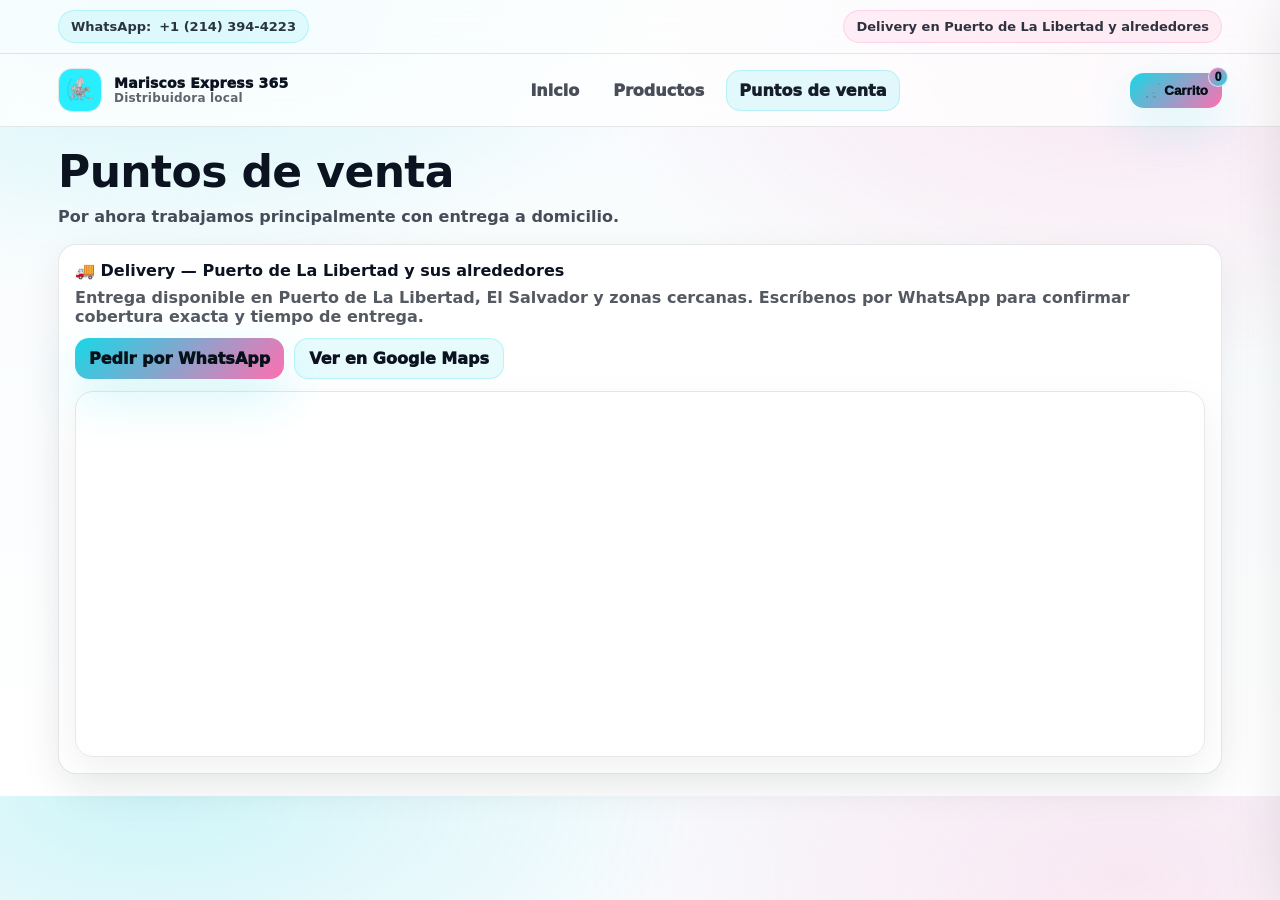
==== locations.html @ bb0e33c9 "Add files via upload" ====
<!doctype html>
<html lang="es">
<head>
  <meta charset="utf-8" />
  <meta name="viewport" content="width=device-width,initial-scale=1" />
  <title>Mariscos Express 365 | Puntos de venta</title>
  <link rel="stylesheet" href="assets/styles.css">
</head>
<body>

  <div id="shell"></div>

  <main class="page">
    <div class="container">
      <h1>Puntos de venta</h1>
      <p class="sub">Por ahora trabajamos principalmente con entrega a domicilio.</p>

      <div class="info">
        <h3>🚚 Delivery — Puerto de La Libertad y sus alrededores</h3>
        <p>
          Entrega disponible en Puerto de La Libertad, El Salvador y zonas cercanas.
          Escríbenos por WhatsApp para confirmar cobertura exacta y tiempo de entrega.
        </p>

        <div style="display:flex; gap:10px; flex-wrap:wrap; margin-bottom:12px;">
          <a class="btn primary" href="contact.html">Pedir por WhatsApp</a>
          <a class="btn soft" target="_blank" rel="noopener"
             href="https://www.google.com/maps?q=Puerto+de+La+Libertad,+El+Salvador">
             Ver en Google Maps
          </a>
        </div>

        <!-- Embedded map -->
        <div style="border-radius:18px; overflow:hidden; border:1px solid rgba(10,20,35,.10); box-shadow: 0 14px 40px rgba(10,20,35,.06);">
          <iframe
          title="Puerto de La Libertad"
          width="100%" height="360" style="border:0"
          loading="lazy" referrerpolicy="no-referrer-when-downgrade"
          src="https://www.google.com/maps?output=embed&q=Puerto%20de%20La%20Libertad,%20El%20Salvador&z=13">
        </iframe>
        
       
    </div>
  </main>

  <script src="assets/app.js"></script>
</body>
</html>
---- assets/styles.css ----
/* =========================
   Mariscos Express 365
   styles.css (FULL REWRITE)
========================= */

:root{
  /* brand */
  --aqua:#18d7e6;
  --pink:#ff6fb1;
  --ink:#0b1220;

  /* theme */
  --bg:#f7fbfd;
  --card:#ffffff;
  --muted:#5d6b7a;
  --line:rgba(10,20,35,.10);
  --shadow: 0 20px 55px rgba(10,20,35,.10);
  --radius:18px;
  --max:1200px;

  /* motion */
  --t-fast:160ms;
  --t:220ms;
}

/* Reset */
*{box-sizing:border-box}
html{scroll-behavior:smooth}
body{
  margin:0;
  font-family: ui-sans-serif, system-ui, -apple-system, Segoe UI, Roboto, Helvetica, Arial;
  color:var(--ink);
  background:
    radial-gradient(900px 480px at 12% 0%, rgba(24,215,230,.18), transparent 60%),
    radial-gradient(900px 480px at 88% 10%, rgba(255,111,177,.14), transparent 60%),
    linear-gradient(180deg, var(--bg), #ffffff);

  /* page transition */
  opacity:0;
  transition: opacity var(--t-fast) ease;
}
body.page-ready{opacity:1}
body.page-leave{opacity:0}

a{color:inherit; text-decoration:none}
img{max-width:100%; display:block}
.container{max-width:var(--max); margin:0 auto; padding:0 18px}

/* Topbar */
.topbar{
  background: rgba(255,255,255,.75);
  backdrop-filter: blur(12px);
  border-bottom:1px solid var(--line);
}
.topbar .row{
  display:flex; align-items:center; justify-content:space-between;
  gap:12px; padding:10px 0;
  font-weight:800; font-size:13px;
  color: rgba(11,18,32,.85);
}
.pill{
  display:inline-flex; align-items:center; gap:8px;
  padding:8px 12px;
  border-radius:999px;
  background: rgba(24,215,230,.10);
  border:1px solid rgba(24,215,230,.22);
}
.pill.link{
  background: rgba(255,111,177,.10);
  border:1px solid rgba(255,111,177,.22);
}

/* Header / Nav */
header{
  position:sticky; top:0; z-index:40;
  background: rgba(255,255,255,.78);
  backdrop-filter: blur(14px);
  border-bottom:1px solid var(--line);
}
.nav{
  display:flex; align-items:center; justify-content:space-between;
  gap:12px; padding:14px 0;
}
.brand{
  display:flex; align-items:center; gap:12px;
  font-weight:1000;
  letter-spacing:.2px;
}
.brand img{
  width:44px; height:44px;
  border-radius:14px;
  object-fit:cover;
  border:1px solid var(--line);
  background:#fff;
}
.brand .name{display:grid}
.brand .name span:first-child{font-size:14px}
.brand .name span:last-child{font-size:12px; font-weight:900; color:rgba(11,18,32,.65)}

nav ul{
  list-style:none;
  display:flex; align-items:center; gap:10px;
  padding:0; margin:0;
}
nav a{
  padding:10px 12px;
  border-radius:14px;
  font-weight:950;
  color: rgba(11,18,32,.75);
  transition: background var(--t-fast) ease, color var(--t-fast) ease, border var(--t-fast) ease;
}
nav a:hover{background: rgba(10,20,35,.06); color:var(--ink)}
nav a.active{
  background: rgba(24,215,230,.12);
  border:1px solid rgba(24,215,230,.22);
  color: rgba(11,18,32,.95);
}

/* Buttons */
.actions{display:flex; gap:10px; align-items:center}
.btn{
  display:inline-flex; align-items:center; justify-content:center;
  gap:8px;
  padding:10px 14px;
  border-radius:14px;
  border:1px solid var(--line);
  background: rgba(255,255,255,.9);
  color: var(--ink);
  font-weight:1000;
  cursor:pointer;
  transition: transform var(--t-fast) ease, background var(--t-fast) ease, border var(--t-fast) ease;
  white-space:nowrap;
}
.btn:hover{transform: translateY(-1px); background:#fff; border-color: rgba(10,20,35,.18)}
.btn.primary{
  border:0;
  color:#061018;
  background: linear-gradient(135deg, var(--aqua), var(--pink));
  box-shadow: 0 18px 50px rgba(24,215,230,.20);
}
.btn.soft{
  background: rgba(24,215,230,.10);
  border:1px solid rgba(24,215,230,.22);
}

/* Page */
.page{padding:22px 0}
h1{margin:0; font-size: clamp(28px, 3.6vw, 44px); line-height:1.05; letter-spacing:-.6px}
.sub{margin:12px 0 18px; color: rgba(11,18,32,.75); font-weight:800; max-width: 70ch}

.section{padding:18px 0}
.sectionTitle{
  display:flex; align-items:flex-end; justify-content:space-between;
  gap:14px; flex-wrap:wrap;
  margin-bottom:14px;
}
.sectionTitle h2{margin:0; font-size:20px; letter-spacing:-.2px}
.sectionTitle p{margin:0; color: rgba(11,18,32,.70); font-weight:800}

/* Cards */
.card{
  background:#fff;
  border:1px solid rgba(10,20,35,.10);
  border-radius: var(--radius);
  box-shadow: var(--shadow);
}

/* Hero */
.heroCard{overflow:hidden}
.heroInner{
  display:grid;
  grid-template-columns: 1.1fr .9fr;
  gap:16px;
  padding:22px;
  align-items:stretch;
}

/* Slider */
.slider{
  position:relative;
  border-radius: var(--radius);
  border:1px solid rgba(10,20,35,.10);
  overflow:hidden;
  min-height: 320px;
  background: linear-gradient(180deg, rgba(255,255,255,.95), rgba(255,255,255,.85));
}
.slide{
  position:absolute; inset:0;
  opacity:0;
  transition: opacity .5s ease;
}
.slide.active{opacity:1}
.slide img{
  width:100%;
  height:100%;
  object-fit:cover;
}

.sliderBtns{
  position:absolute; inset:0;
  display:flex; justify-content:space-between; align-items:center;
  pointer-events:none;
  padding:0 10px;
}
.sbtn{
  pointer-events:auto;
  width:40px; height:40px;
  border-radius:14px;
  border:1px solid rgba(255,255,255,.55);
  background: rgba(0,0,0,.25);
  color:#fff;
  cursor:pointer;
  font-weight:1000;
  transition: transform var(--t-fast) ease, background var(--t-fast) ease;
}
.sbtn:hover{transform: translateY(-1px); background: rgba(0,0,0,.35)}

.sliderOverlay{
  position:absolute; inset:auto 0 0 0;
  padding:14px;
  background: linear-gradient(180deg, transparent, rgba(0,0,0,.55));
  color:#fff;
  display:flex; justify-content:flex-end; align-items:flex-end; gap:10px;
}
.dots{display:flex; gap:8px}
.dot{
  width:10px; height:10px; border-radius:999px;
  background: rgba(255,255,255,.55);
  border:1px solid rgba(255,255,255,.5);
  cursor:pointer;
}
.dot.active{
  background: linear-gradient(135deg, var(--aqua), var(--pink));
  border-color: rgba(255,255,255,.9);
}

/* Category tiles */
.cats{
  display:grid;
  grid-template-columns: repeat(3, 1fr);
  gap:14px;
}
.cat{
  background:#fff;
  border:1px solid rgba(10,20,35,.10);
  border-radius: var(--radius);
  overflow:hidden;
  box-shadow: 0 14px 40px rgba(10,20,35,.08);
  transition: transform var(--t-fast) ease, border var(--t-fast) ease;
}
.cat:hover{transform: translateY(-2px); border-color: rgba(24,215,230,.35)}
.cat .body{padding:14px}
.cat h3{margin:0; font-size:16px}
.cat p{margin:6px 0 0; color: rgba(11,18,32,.68); font-weight:800; font-size:13px}
.emoji{
  display:flex; align-items:center; justify-content:center;
  height:90px;
  font-size:42px;
  background:
    radial-gradient(900px 260px at 20% 10%, rgba(24,215,230,.18), transparent 60%),
    radial-gradient(900px 260px at 85% 20%, rgba(255,111,177,.12), transparent 60%),
    linear-gradient(180deg, #fff, #f6feff);
}

/* Product grid */
.grid{
  display:grid;
  grid-template-columns: repeat(4, 1fr);
  gap:14px;
}
.prod{
  background:#fff;
  border:1px solid rgba(10,20,35,.10);
  border-radius: var(--radius);
  overflow:hidden;
  box-shadow: 0 14px 40px rgba(10,20,35,.08);
  display:flex;
  flex-direction:column;
}
.pimg{
  height:150px;
  background:
    radial-gradient(900px 260px at 20% 10%, rgba(24,215,230,.18), transparent 60%),
    radial-gradient(900px 260px at 85% 20%, rgba(255,111,177,.12), transparent 60%),
    linear-gradient(180deg, #fff, #f6feff);
}
.pimg img{width:100%; height:100%; object-fit:cover}
.pb{padding:12px; display:grid; gap:8px}
.name{font-weight:1000}
.meta{display:flex; justify-content:space-between; align-items:center; gap:10px}
.price{
  font-weight:1000;
  padding:6px 10px;
  border-radius:999px;
  border:1px solid rgba(10,20,35,.10);
  background: rgba(10,20,35,.03);
  white-space:nowrap;
}
.badge2{
  display:inline-flex; align-items:center;
  font-size:12px; font-weight:1000;
  padding:6px 10px; border-radius:999px;
  border:1px solid rgba(255,111,177,.25);
  background: rgba(255,111,177,.10);
  color: rgba(11,18,32,.85);
}

/* Info cards (contact/locations pages) */
.infoGrid{
  display:grid;
  grid-template-columns: 1fr 1fr;
  gap:14px;
}
.info{
  background:#fff;
  border:1px solid rgba(10,20,35,.10);
  border-radius: var(--radius);
  padding:16px;
  box-shadow: 0 14px 40px rgba(10,20,35,.08);
}
.info h3{margin:0 0 8px; font-size:16px}
.info p{margin:0 0 12px; color: rgba(11,18,32,.70); font-weight:800}

/* Social buttons */
.socials{display:flex; gap:10px; flex-wrap:wrap}
.soc{
  display:inline-flex; align-items:center; gap:10px;
  padding:12px 14px;
  border-radius:16px;
  border:1px solid rgba(10,20,35,.10);
  background:#fff;
  box-shadow: 0 14px 40px rgba(10,20,35,.06);
  font-weight:1000;
  transition: transform var(--t-fast) ease, border var(--t-fast) ease, box-shadow var(--t-fast) ease;
}
.soc:hover{
  transform:translateY(-2px);
  border-color: rgba(24,215,230,.35);
  box-shadow: 0 18px 55px rgba(10,20,35,.10);
}

/* Icon container (supports emoji or svg) */
.icon{
  width:36px; height:36px; border-radius:14px;
  display:grid; place-items:center;
  background: linear-gradient(135deg, rgba(24,215,230,.25), rgba(255,111,177,.18));
  border:1px solid rgba(10,20,35,.10);
  flex: 0 0 36px;
}

/* ========= NEW: CIRCLE ICONS (like screenshot) ========= */
.stayConnected{
  text-align:center;
  padding: 10px 0 0;
}
.socialRow{
  display:flex;
  justify-content:center;
  gap:16px;
  flex-wrap:wrap;
}
.socialIcon{
  width:64px;
  height:64px;
  border-radius:999px;
  border:2px solid rgba(11,18,32,.35);
  display:grid;
  place-items:center;
  background: transparent;
  transition: transform var(--t-fast) ease, border-color var(--t-fast) ease, background var(--t-fast) ease;
}
.socialIcon svg{
  width:28px;
  height:28px;
  fill: rgba(11,18,32,.75);
}
.socialIcon:hover{
  transform: translateY(-2px);
  border-color: rgba(11,18,32,.65);
  background: rgba(11,18,32,.04);
}
/* ====================================================== */

/* Drawer cart */
.cartBtn{position:relative}
.cartCount{
  position:absolute;
  top:-6px; right:-6px;
  width:20px; height:20px;
  border-radius:999px;
  display:grid; place-items:center;
  background: linear-gradient(135deg, var(--pink), var(--aqua));
  color:#061018;
  font-weight:1000;
  font-size:12px;
  border:1px solid rgba(255,255,255,.7);
}

.overlay{
  position:fixed; inset:0;
  background: rgba(0,0,0,.35);
  display:none;
  z-index:60;
}
.overlay.show{display:block}

.drawer{
  position:fixed;
  right:0; top:0; height:100%;
  width:min(420px, 92vw);
  background:#fff;
  border-left:1px solid rgba(10,20,35,.10);
  box-shadow: -20px 0 70px rgba(0,0,0,.18);
  transform: translateX(110%);
  transition: transform var(--t) ease;
  z-index:70;
  display:grid;
  grid-template-rows: auto 1fr auto;
}
.drawer.open{transform: translateX(0)}

.drawerHeader{
  padding:16px;
  border-bottom:1px solid rgba(10,20,35,.10);
  display:flex; justify-content:space-between; align-items:center;
  gap:10px;
}
.drawerBody{
  padding:14px 16px;
  overflow:auto;
  display:grid;
  gap:10px;
}
.cartItem{
  border:1px solid rgba(10,20,35,.10);
  border-radius:14px;
  padding:12px;
  display:grid;
  gap:8px;
  background: rgba(10,20,35,.02);
}
.ciTop{display:flex; justify-content:space-between; gap:10px; align-items:flex-start}
.ciName{font-weight:1000}
.ciRow{display:flex; justify-content:space-between; gap:10px; align-items:center}
.qty{display:flex; align-items:center; gap:8px}
.qty button{
  width:34px; height:34px;
  border-radius:12px;
  border:1px solid rgba(10,20,35,.12);
  background:#fff;
  cursor:pointer;
  font-weight:1000;
  transition: transform var(--t-fast) ease, border var(--t-fast) ease;
}
.qty button:hover{transform: translateY(-1px); border-color: rgba(10,20,35,.22)}

.drawerFooter{
  padding:16px;
  border-top:1px solid rgba(10,20,35,.10);
  display:grid;
  gap:10px;
}
.totals{display:flex; justify-content:space-between; align-items:center; font-weight:1000}
.muted{color: rgba(11,18,32,.65); font-weight:850; font-size:13px}

/* Footer (simple) */
.simpleFooter{
  margin-top:60px;
  padding:26px 0;
  background:#0f172a;
  color:#ffffff;
  text-align:left; /* ✅ important */
  border-top:1px solid rgba(255,255,255,0.08);
}

.footerContent{
  display:flex;
  align-items:center;
  justify-content:space-between;
  gap:14px;
}

.footerLeft{
  display:flex;
  flex-direction:column;
  gap:6px;
}

.footerBrand{font-weight:800; font-size:18px}
.footerCopy{font-size:14px; opacity:.7}

/* Footer right (icons) */
.footerRight{
  display:flex;
  align-items:center;
  gap:10px;
}

/* Make footer icons smaller + readable on dark bg */
.simpleFooter .socialIcon{
  width:40px;
  height:40px;
  border-color: rgba(255,255,255,.55);
}
.simpleFooter .socialIcon svg{
  width:20px;
  height:20px;
  fill: rgba(255,255,255,.92);
}
.simpleFooter .socialIcon:hover{
  border-color: rgba(255,255,255,.85);
  background: rgba(255,255,255,.08);
}

@media (max-width:520px){
  .footerContent{
    flex-direction:column;
    align-items:flex-start;
  }
  .footerRight{
    margin-top:10px;
  }
}


/* Loader */
.loader{
  position: fixed;
  inset: 0;
  display: grid;
  place-items: center;
  background: rgba(10, 20, 30, 0.92);
  backdrop-filter: blur(6px);
  z-index: 9999;
  opacity: 1;
  visibility: visible;
  transition: opacity .35s ease, visibility .35s ease;
}
.loader.hide{
  opacity: 0;
  visibility: hidden;
  pointer-events: none;
}
.loaderCard{
  background: rgba(255,255,255,0.08);
  border: 1px solid rgba(255,255,255,0.14);
  border-radius: 18px;
  padding: 18px 22px;
  text-align: center;
  box-shadow: 0 10px 30px rgba(0,0,0,0.35);
}
.loaderEmojis{
  display: flex;
  gap: 14px;
  justify-content: center;
  font-size: 42px;
  line-height: 1;
  margin-bottom: 10px;
}
.loaderEmojis span{
  display: inline-block;
  transform: translateY(0);
  animation: bob 1s ease-in-out infinite;
}
.loaderEmojis span:nth-child(2){animation-delay:.15s}
.loaderEmojis span:nth-child(3){animation-delay:.30s}
@keyframes bob{
  0%, 100% { transform: translateY(0) rotate(0deg); opacity: .9; }
  50%      { transform: translateY(-10px) rotate(-4deg); opacity: 1; }
}
.loaderText{
  color: rgba(255,255,255,0.9);
  font-size: 14px;
  letter-spacing: .2px;
}

/* Cart thumbnails (optional, if you use them) */
.ciThumb{
  width:56px;
  height:56px;
  border-radius:14px;
  overflow:hidden;
  border:1px solid rgba(10,20,35,.10);
  background: rgba(10,20,35,.03);
  flex: 0 0 56px;
}
.ciThumb img{
  width:100%;
  height:100%;
  object-fit:cover;
  display:block;
}

/* Responsive */
@media (max-width: 980px){
  .heroInner{grid-template-columns:1fr}
  .grid{grid-template-columns: repeat(2, 1fr)}
  nav ul{display:none}
  .infoGrid{grid-template-columns:1fr}
  .cats{grid-template-columns:1fr}
  .slider{min-height:260px}
}
@media (max-width: 520px){
  .grid{grid-template-columns:1fr}
}

/* Optional: keep footer icons a bit smaller */
.simpleFooter .socialIcon{
  width:40px;
  height:40px;
}
.simpleFooter .socialIcon svg{
  width:20px;
  height:20px;
}

@media (max-width:520px){
  .footerContent--split{
    flex-direction:column;
    align-items:flex-start;
  }
  .footerRight{ margin-top:10px; }
}
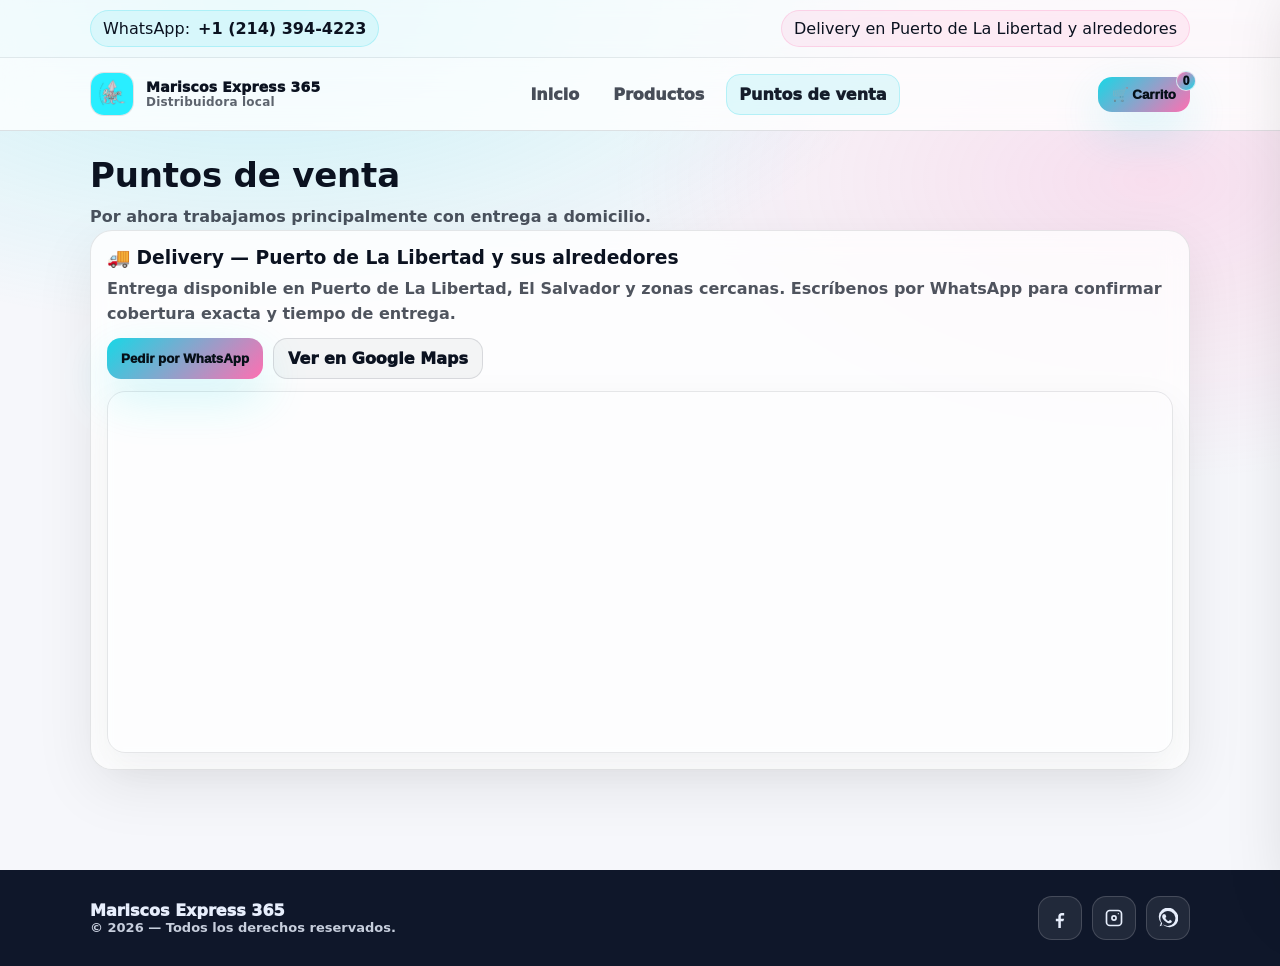
==== commit 61a0844e: "Update locations.html" ====
--- a/locations.html
+++ b/locations.html
@@ -22,26 +22,57 @@
           Escríbenos por WhatsApp para confirmar cobertura exacta y tiempo de entrega.
         </p>
 
-        <div style="display:flex; gap:10px; flex-wrap:wrap; margin-bottom:12px;">
-          <a class="btn primary" href="contact.html">Pedir por WhatsApp</a>
+        <div class="ctaRow ctaRow--mb">
+          <button class="btn primary" id="orderNowBtn" type="button">Pedir por WhatsApp</button>
           <a class="btn soft" target="_blank" rel="noopener"
              href="https://www.google.com/maps?q=Puerto+de+La+Libertad,+El+Salvador">
              Ver en Google Maps
           </a>
         </div>
 
-        <!-- Embedded map -->
-        <div style="border-radius:18px; overflow:hidden; border:1px solid rgba(10,20,35,.10); box-shadow: 0 14px 40px rgba(10,20,35,.06);">
+        <div class="mapWrap">
           <iframe
-          title="Puerto de La Libertad"
-          width="100%" height="360" style="border:0"
-          loading="lazy" referrerpolicy="no-referrer-when-downgrade"
-          src="https://www.google.com/maps?output=embed&q=Puerto%20de%20La%20Libertad,%20El%20Salvador&z=13">
-        </iframe>
-        
-       
+            title="Puerto de La Libertad"
+            loading="lazy"
+            referrerpolicy="no-referrer-when-downgrade"
+            src="https://www.google.com/maps?output=embed&q=Puerto%20de%20La%20Libertad,%20El%20Salvador&z=13">
+          </iframe>
+        </div>
+      </div>
+
     </div>
   </main>
+
+  <footer class="simpleFooter">
+    <div class="container">
+      <div class="footerContent">
+        <div class="footerLeft">
+          <div class="footerBrand">Mariscos Express 365</div>
+          <div class="footerCopy">© 2026 — Todos los derechos reservados.</div>
+        </div>
+
+        <div class="footerRight" aria-label="Redes sociales">
+          <a class="socialIcon" id="fbCircle" href="#" target="_blank" rel="noopener" aria-label="Facebook">
+            <svg viewBox="0 0 24 24" aria-hidden="true">
+              <path d="M14 9h3V6h-3c-2.2 0-4 1.8-4 4v3H7v3h3v8h3v-8h3l1-3h-4v-3c0-.6.4-1 1-1z"/>
+            </svg>
+          </a>
+
+          <a class="socialIcon" id="igCircle" href="#" target="_blank" rel="noopener" aria-label="Instagram">
+            <svg viewBox="0 0 24 24" aria-hidden="true">
+              <path d="M7 2h10a5 5 0 0 1 5 5v10a5 5 0 0 1-5 5H7a5 5 0 0 1-5-5V7a5 5 0 0 1 5-5zm10 2H7a3 3 0 0 0-3 3v10a3 3 0 0 0 3 3h10a3 3 0 0 0 3-3V7a3 3 0 0 0-3-3zm-5 4.5A3.5 3.5 0 1 1 8.5 12 3.5 3.5 0 0 1 12 8.5zm0 2A1.5 1.5 0 1 0 13.5 12 1.5 1.5 0 0 0 12 10.5zM18 6.8a.8.8 0 1 1-.8-.8.8.8 0 0 1 .8.8z"/>
+            </svg>
+          </a>
+
+          <a class="socialIcon" id="waCircle" href="#" target="_blank" rel="noopener" aria-label="WhatsApp">
+            <svg viewBox="0 0 24 24" aria-hidden="true">
+              <path d="M20.5 3.5A11 11 0 0 0 3.6 17.8L2 22l4.4-1.5A11 11 0 0 0 20.5 3.5zm-8.9 18a9 9 0 0 1-4.6-1.3l-.3-.2-2.6.9.9-2.5-.2-.3A9 9 0 1 1 11.6 21.5zm5.2-6.2c-.3-.1-1.7-.8-2-1s-.5-.1-.7.1-.8 1-.9 1.2-.3.2-.6.1a7.4 7.4 0 0 1-2.2-1.4 8.3 8.3 0 0 1-1.5-1.9c-.2-.3 0-.5.1-.6l.5-.6c.1-.2.2-.3.3-.5.1-.2 0-.3 0-.5s-.7-1.7-1-2.3c-.3-.6-.6-.5-.7-.5H6.7c-.2 0-.5.1-.7.3s-1 1-1 2.5 1 2.9 1.1 3.1c.1.2 2 3.1 4.9 4.3.7.3 1.2.5 1.6.6.7.2 1.3.2 1.8.1.6-.1 1.7-.7 2-1.4.2-.7.2-1.3.1-1.4-.1-.1-.3-.2-.6-.3z"/>
+            </svg>
+          </a>
+        </div>
+      </div>
+    </div>
+  </footer>
 
   <script src="assets/app.js"></script>
 </body>
--- a/assets/styles.css
+++ b/assets/styles.css
@@ -1,62 +1,64 @@
-/* =========================
-   Mariscos Express 365
-   styles.css (FULL REWRITE)
-========================= */
-
 :root{
-  /* brand */
+  --ink:#0b1220;
+  --bg:#f6f7fb;
+  --card:#ffffff;
+  --line: rgba(10,20,35,.12);
   --aqua:#18d7e6;
   --pink:#ff6fb1;
-  --ink:#0b1220;
-
-  /* theme */
-  --bg:#f7fbfd;
-  --card:#ffffff;
-  --muted:#5d6b7a;
-  --line:rgba(10,20,35,.10);
-  --shadow: 0 20px 55px rgba(10,20,35,.10);
-  --radius:18px;
-  --max:1200px;
-
-  /* motion */
-  --t-fast:160ms;
-  --t:220ms;
-}
-
-/* Reset */
+  --t: 220ms;
+  --t-fast: 130ms;
+}
+
+/* Base */
 *{box-sizing:border-box}
-html{scroll-behavior:smooth}
+html,body{height:100%}
 body{
   margin:0;
-  font-family: ui-sans-serif, system-ui, -apple-system, Segoe UI, Roboto, Helvetica, Arial;
+  font-family: ui-sans-serif, system-ui, -apple-system, Segoe UI, Roboto, Helvetica, Arial, "Apple Color Emoji","Segoe UI Emoji";
   color:var(--ink);
-  background:
-    radial-gradient(900px 480px at 12% 0%, rgba(24,215,230,.18), transparent 60%),
-    radial-gradient(900px 480px at 88% 10%, rgba(255,111,177,.14), transparent 60%),
-    linear-gradient(180deg, var(--bg), #ffffff);
-
-  /* page transition */
-  opacity:0;
-  transition: opacity var(--t-fast) ease;
-}
-body.page-ready{opacity:1}
-body.page-leave{opacity:0}
-
+  background: radial-gradient(1200px 600px at 20% 0%, rgba(24,215,230,.22), transparent 55%),
+              radial-gradient(900px 500px at 90% 20%, rgba(255,111,177,.18), transparent 60%),
+              var(--bg);
+}
 a{color:inherit; text-decoration:none}
 img{max-width:100%; display:block}
-.container{max-width:var(--max); margin:0 auto; padding:0 18px}
+.noScroll{overflow:hidden}
+
+.container{width:min(1100px, 92vw); margin:0 auto}
+.page{padding:24px 0 40px}
+
+/* Loader */
+.loader{
+  position:fixed; inset:0;
+  display:grid; place-items:center;
+  background: rgba(246,247,251,.85);
+  backdrop-filter: blur(12px);
+  z-index:999;
+  transition: opacity var(--t) ease, visibility var(--t) ease;
+}
+.loader.hide{opacity:0; visibility:hidden}
+.loaderCard{
+  width:min(460px, 92vw);
+  background:#fff;
+  border:1px solid var(--line);
+  border-radius:22px;
+  padding:18px;
+  box-shadow: 0 18px 60px rgba(0,0,0,.12);
+}
+.loaderEmojis{display:flex; gap:10px; font-size:28px}
+.loaderText{margin-top:10px; font-weight:1000}
 
 /* Topbar */
 .topbar{
-  background: rgba(255,255,255,.75);
-  backdrop-filter: blur(12px);
-  border-bottom:1px solid var(--line);
+  border-bottom:1px solid rgba(10,20,35,.08);
+  background: rgba(255,255,255,.65);
+  backdrop-filter: blur(10px);
 }
 .topbar .row{
-  display:flex; align-items:center; justify-content:space-between;
-  gap:12px; padding:10px 0;
-  font-weight:800; font-size:13px;
-  color: rgba(11,18,32,.85);
+  display:flex; justify-content:space-between; align-items:center;
+  gap:10px;
+  padding:10px 0;
+  flex-wrap:wrap;
 }
 .pill{
   display:inline-flex; align-items:center; gap:8px;
@@ -116,6 +118,54 @@
   color: rgba(11,18,32,.95);
 }
 
+/* Mobile menu button (hidden on desktop) */
+.menuBtn{
+  display:none;
+  width:44px; height:44px;
+  border-radius:14px;
+  border:1px solid var(--line);
+  background:#fff;
+  font-weight:1000;
+  cursor:pointer;
+}
+
+/* Mobile menu overlay + panel */
+.navOverlay{
+  position:fixed; inset:0;
+  background: rgba(0,0,0,.35);
+  display:none;
+  z-index:55;
+}
+.navOverlay.show{display:block}
+
+.mobileNav{
+  display:none;
+  position:fixed;
+  left:10px; right:10px;
+  top: calc(64px + env(safe-area-inset-top));
+  background: rgba(255,255,255,.96);
+  backdrop-filter: blur(12px);
+  border:1px solid rgba(10,20,35,.10);
+  border-radius:18px;
+  padding:10px;
+  z-index:56;
+  box-shadow: 0 18px 60px rgba(0,0,0,.16);
+}
+.mobileNav.open{display:block}
+
+.mobileNav a{
+  display:block;
+  padding:14px 12px;
+  border-radius:14px;
+  font-weight:950;
+  color: rgba(11,18,32,.85);
+}
+.mobileNav a:hover{background: rgba(10,20,35,.06)}
+.mobileNav a.active{
+  background: rgba(24,215,230,.12);
+  border:1px solid rgba(24,215,230,.22);
+}
+
 /* Buttons */
 .actions{display:flex; gap:10px; align-items:center}
 .btn{
@@ -139,247 +189,179 @@
   box-shadow: 0 18px 50px rgba(24,215,230,.20);
 }
 .btn.soft{
-  background: rgba(24,215,230,.10);
-  border:1px solid rgba(24,215,230,.22);
-}
-
-/* Page */
-.page{padding:22px 0}
-h1{margin:0; font-size: clamp(28px, 3.6vw, 44px); line-height:1.05; letter-spacing:-.6px}
-.sub{margin:12px 0 18px; color: rgba(11,18,32,.75); font-weight:800; max-width: 70ch}
-
-.section{padding:18px 0}
-.sectionTitle{
-  display:flex; align-items:flex-end; justify-content:space-between;
-  gap:14px; flex-wrap:wrap;
-  margin-bottom:14px;
-}
-.sectionTitle h2{margin:0; font-size:20px; letter-spacing:-.2px}
-.sectionTitle p{margin:0; color: rgba(11,18,32,.70); font-weight:800}
-
-/* Cards */
+  background: rgba(10,20,35,.04);
+}
+.btn.full{width:100%}
+.iconBtn{
+  width:36px; height:36px;
+  border-radius:12px;
+  border:1px solid rgba(10,20,35,.12);
+  background:#fff;
+  cursor:pointer;
+  font-weight:1000;
+}
+
+/* Cards / sections */
 .card{
-  background:#fff;
-  border:1px solid rgba(10,20,35,.10);
-  border-radius: var(--radius);
-  box-shadow: var(--shadow);
-}
-
-/* Hero */
-.heroCard{overflow:hidden}
+  border:1px solid rgba(10,20,35,.10);
+  background: rgba(255,255,255,.78);
+  backdrop-filter: blur(14px);
+  border-radius:22px;
+  box-shadow: 0 18px 60px rgba(0,0,0,.08);
+}
+.heroCard{padding:18px}
 .heroInner{
   display:grid;
   grid-template-columns: 1.1fr .9fr;
   gap:16px;
-  padding:22px;
-  align-items:stretch;
-}
+  align-items:center;
+}
+h1{margin:0 0 10px; font-size:34px; letter-spacing:-.2px}
+.sub{margin:0; color: rgba(11,18,32,.72); font-weight:850; line-height:1.55}
+
+.section{margin-top:26px}
+.sectionTitle{
+  display:flex; justify-content:space-between; align-items:flex-end;
+  gap:10px; margin-bottom:12px;
+}
+.sectionTitle h2{margin:0}
+.sectionTitle p{margin:6px 0 0; color: rgba(11,18,32,.65); font-weight:850}
+
+/* CTA rows */
+.ctaRow{display:flex; gap:10px; flex-wrap:wrap}
+.ctaRow--mb{margin-bottom:12px}
 
 /* Slider */
 .slider{
   position:relative;
-  border-radius: var(--radius);
-  border:1px solid rgba(10,20,35,.10);
+  border-radius:18px;
   overflow:hidden;
   min-height: 320px;
-  background: linear-gradient(180deg, rgba(255,255,255,.95), rgba(255,255,255,.85));
+  border:1px solid rgba(10,20,35,.10);
+  background:#fff;
 }
 .slide{
   position:absolute; inset:0;
   opacity:0;
-  transition: opacity .5s ease;
+  transition: opacity var(--t) ease;
 }
 .slide.active{opacity:1}
 .slide img{
-  width:100%;
-  height:100%;
+  width:100%; height:100%;
   object-fit:cover;
 }
-
 .sliderBtns{
-  position:absolute; inset:0;
-  display:flex; justify-content:space-between; align-items:center;
+  position:absolute;
+  left:10px; right:10px;
+  top:50%;
+  transform: translateY(-50%);
+  display:flex; justify-content:space-between;
   pointer-events:none;
-  padding:0 10px;
 }
 .sbtn{
   pointer-events:auto;
   width:40px; height:40px;
   border-radius:14px;
   border:1px solid rgba(255,255,255,.55);
-  background: rgba(0,0,0,.25);
+  background: rgba(0,0,0,.28);
   color:#fff;
   cursor:pointer;
-  font-weight:1000;
-  transition: transform var(--t-fast) ease, background var(--t-fast) ease;
-}
-.sbtn:hover{transform: translateY(-1px); background: rgba(0,0,0,.35)}
-
+  font-size:22px;
+  display:grid; place-items:center;
+}
 .sliderOverlay{
-  position:absolute; inset:auto 0 0 0;
-  padding:14px;
-  background: linear-gradient(180deg, transparent, rgba(0,0,0,.55));
-  color:#fff;
-  display:flex; justify-content:flex-end; align-items:flex-end; gap:10px;
+  position:absolute; left:10px; right:10px; bottom:10px;
+  display:flex; justify-content:center;
 }
 .dots{display:flex; gap:8px}
 .dot{
-  width:10px; height:10px; border-radius:999px;
-  background: rgba(255,255,255,.55);
-  border:1px solid rgba(255,255,255,.5);
+  width:10px; height:10px;
+  border-radius:999px;
+  border:1px solid rgba(255,255,255,.65);
+  background: rgba(0,0,0,.25);
   cursor:pointer;
 }
-.dot.active{
-  background: linear-gradient(135deg, var(--aqua), var(--pink));
-  border-color: rgba(255,255,255,.9);
-}
-
-/* Category tiles */
+.dot.active{background: rgba(255,255,255,.9)}
+
+/* Categories */
 .cats{
   display:grid;
   grid-template-columns: repeat(3, 1fr);
-  gap:14px;
+  gap:12px;
 }
 .cat{
-  background:#fff;
-  border:1px solid rgba(10,20,35,.10);
-  border-radius: var(--radius);
+  border:1px solid rgba(10,20,35,.10);
+  border-radius:18px;
+  background: rgba(255,255,255,.78);
   overflow:hidden;
-  box-shadow: 0 14px 40px rgba(10,20,35,.08);
   transition: transform var(--t-fast) ease, border var(--t-fast) ease;
 }
-.cat:hover{transform: translateY(-2px); border-color: rgba(24,215,230,.35)}
+.cat:hover{transform: translateY(-2px); border-color: rgba(10,20,35,.18)}
+.cat .img{
+  padding:16px;
+  font-weight:1000;
+  background: radial-gradient(700px 250px at 15% 0%, rgba(24,215,230,.22), transparent 55%),
+              radial-gradient(700px 250px at 80% 0%, rgba(255,111,177,.18), transparent 55%);
+}
 .cat .body{padding:14px}
-.cat h3{margin:0; font-size:16px}
-.cat p{margin:6px 0 0; color: rgba(11,18,32,.68); font-weight:800; font-size:13px}
-.emoji{
-  display:flex; align-items:center; justify-content:center;
-  height:90px;
-  font-size:42px;
-  background:
-    radial-gradient(900px 260px at 20% 10%, rgba(24,215,230,.18), transparent 60%),
-    radial-gradient(900px 260px at 85% 20%, rgba(255,111,177,.12), transparent 60%),
-    linear-gradient(180deg, #fff, #f6feff);
-}
-
-/* Product grid */
+.cat h3{margin:0 0 6px}
+.cat p{margin:0; color: rgba(11,18,32,.65); font-weight:850}
+
+/* Products grid */
 .grid{
   display:grid;
   grid-template-columns: repeat(4, 1fr);
-  gap:14px;
-}
-.prod{
-  background:#fff;
-  border:1px solid rgba(10,20,35,.10);
-  border-radius: var(--radius);
+  gap:12px;
+}
+.pCard{
+  border:1px solid rgba(10,20,35,.10);
+  border-radius:18px;
+  background: rgba(255,255,255,.85);
   overflow:hidden;
-  box-shadow: 0 14px 40px rgba(10,20,35,.08);
-  display:flex;
-  flex-direction:column;
-}
-.pimg{
-  height:150px;
-  background:
-    radial-gradient(900px 260px at 20% 10%, rgba(24,215,230,.18), transparent 60%),
-    radial-gradient(900px 260px at 85% 20%, rgba(255,111,177,.12), transparent 60%),
-    linear-gradient(180deg, #fff, #f6feff);
-}
-.pimg img{width:100%; height:100%; object-fit:cover}
-.pb{padding:12px; display:grid; gap:8px}
-.name{font-weight:1000}
-.meta{display:flex; justify-content:space-between; align-items:center; gap:10px}
-.price{
-  font-weight:1000;
-  padding:6px 10px;
-  border-radius:999px;
-  border:1px solid rgba(10,20,35,.10);
-  background: rgba(10,20,35,.03);
-  white-space:nowrap;
-}
-.badge2{
-  display:inline-flex; align-items:center;
-  font-size:12px; font-weight:1000;
-  padding:6px 10px; border-radius:999px;
-  border:1px solid rgba(255,111,177,.25);
-  background: rgba(255,111,177,.10);
-  color: rgba(11,18,32,.85);
-}
-
-/* Info cards (contact/locations pages) */
-.infoGrid{
-  display:grid;
-  grid-template-columns: 1fr 1fr;
-  gap:14px;
-}
+  display:grid;
+  grid-template-rows: auto 1fr;
+}
+.pImg{aspect-ratio: 4/3; background:#fff}
+.pImg img{width:100%; height:100%; object-fit:cover}
+.pBody{padding:14px; display:grid; gap:10px}
+.pTop{display:flex; justify-content:space-between; gap:10px; align-items:flex-start}
+.pTop h3{margin:0; font-size:16px}
+.price{font-weight:1000; text-align:right}
+.price span{display:block; font-weight:900; color: rgba(11,18,32,.65); font-size:12px}
+.note{
+  padding:10px 12px;
+  border-radius:14px;
+  background: rgba(24,215,230,.10);
+  border:1px solid rgba(24,215,230,.18);
+  font-weight:900;
+  color: rgba(11,18,32,.75);
+}
+
+/* Info box */
 .info{
-  background:#fff;
-  border:1px solid rgba(10,20,35,.10);
-  border-radius: var(--radius);
+  border:1px solid rgba(10,20,35,.10);
+  background: rgba(255,255,255,.78);
+  backdrop-filter: blur(14px);
+  border-radius:22px;
   padding:16px;
-  box-shadow: 0 14px 40px rgba(10,20,35,.08);
-}
-.info h3{margin:0 0 8px; font-size:16px}
-.info p{margin:0 0 12px; color: rgba(11,18,32,.70); font-weight:800}
-
-/* Social buttons */
-.socials{display:flex; gap:10px; flex-wrap:wrap}
-.soc{
-  display:inline-flex; align-items:center; gap:10px;
-  padding:12px 14px;
-  border-radius:16px;
-  border:1px solid rgba(10,20,35,.10);
-  background:#fff;
+  box-shadow: 0 18px 60px rgba(0,0,0,.08);
+}
+.info h3{margin:0 0 8px}
+.info p{margin:0 0 12px; color: rgba(11,18,32,.72); font-weight:850; line-height:1.55}
+
+/* Map */
+.mapWrap{
+  border-radius:18px;
+  overflow:hidden;
+  border:1px solid rgba(10,20,35,.10);
   box-shadow: 0 14px 40px rgba(10,20,35,.06);
-  font-weight:1000;
-  transition: transform var(--t-fast) ease, border var(--t-fast) ease, box-shadow var(--t-fast) ease;
-}
-.soc:hover{
-  transform:translateY(-2px);
-  border-color: rgba(24,215,230,.35);
-  box-shadow: 0 18px 55px rgba(10,20,35,.10);
-}
-
-/* Icon container (supports emoji or svg) */
-.icon{
-  width:36px; height:36px; border-radius:14px;
-  display:grid; place-items:center;
-  background: linear-gradient(135deg, rgba(24,215,230,.25), rgba(255,111,177,.18));
-  border:1px solid rgba(10,20,35,.10);
-  flex: 0 0 36px;
-}
-
-/* ========= NEW: CIRCLE ICONS (like screenshot) ========= */
-.stayConnected{
-  text-align:center;
-  padding: 10px 0 0;
-}
-.socialRow{
-  display:flex;
-  justify-content:center;
-  gap:16px;
-  flex-wrap:wrap;
-}
-.socialIcon{
-  width:64px;
-  height:64px;
-  border-radius:999px;
-  border:2px solid rgba(11,18,32,.35);
-  display:grid;
-  place-items:center;
-  background: transparent;
-  transition: transform var(--t-fast) ease, border-color var(--t-fast) ease, background var(--t-fast) ease;
-}
-.socialIcon svg{
-  width:28px;
-  height:28px;
-  fill: rgba(11,18,32,.75);
-}
-.socialIcon:hover{
-  transform: translateY(-2px);
-  border-color: rgba(11,18,32,.65);
-  background: rgba(11,18,32,.04);
-}
-/* ====================================================== */
+}
+.mapWrap iframe{
+  width:100%;
+  height:360px;
+  border:0;
+  display:block;
+}
 
 /* Drawer cart */
 .cartBtn{position:relative}
@@ -463,161 +445,60 @@
 .totals{display:flex; justify-content:space-between; align-items:center; font-weight:1000}
 .muted{color: rgba(11,18,32,.65); font-weight:850; font-size:13px}
 
-/* Footer (simple) */
+.emptyState{
+  border:1px dashed rgba(10,20,35,.18);
+  border-radius:18px;
+  padding:18px;
+  display:grid;
+  gap:8px;
+  text-align:center;
+}
+.emptyState .emoji{font-size:28px}
+
+/* Footer */
 .simpleFooter{
   margin-top:60px;
   padding:26px 0;
   background:#0f172a;
-  color:#ffffff;
-  text-align:left; /* ✅ important */
-  border-top:1px solid rgba(255,255,255,0.08);
-}
-
+  color:#e7eefc;
+}
 .footerContent{
   display:flex;
+  justify-content:space-between;
   align-items:center;
-  justify-content:space-between;
   gap:14px;
-}
-
-.footerLeft{
-  display:flex;
-  flex-direction:column;
-  gap:6px;
-}
-
-.footerBrand{font-weight:800; font-size:18px}
-.footerCopy{font-size:14px; opacity:.7}
-
-/* Footer right (icons) */
-.footerRight{
-  display:flex;
-  align-items:center;
-  gap:10px;
-}
-
-/* Make footer icons smaller + readable on dark bg */
-.simpleFooter .socialIcon{
-  width:40px;
-  height:40px;
-  border-color: rgba(255,255,255,.55);
-}
-.simpleFooter .socialIcon svg{
-  width:20px;
-  height:20px;
-  fill: rgba(255,255,255,.92);
-}
-.simpleFooter .socialIcon:hover{
-  border-color: rgba(255,255,255,.85);
+  flex-wrap:wrap;
+}
+.footerBrand{font-weight:1000}
+.footerCopy{opacity:.85; font-weight:900; font-size:13px}
+.footerRight{display:flex; gap:10px}
+.socialIcon{
+  width:44px; height:44px;
+  border-radius:14px;
+  display:grid; place-items:center;
+  border:1px solid rgba(255,255,255,.16);
   background: rgba(255,255,255,.08);
 }
-
-@media (max-width:520px){
-  .footerContent{
-    flex-direction:column;
-    align-items:flex-start;
-  }
-  .footerRight{
-    margin-top:10px;
-  }
-}
-
-
-/* Loader */
-.loader{
-  position: fixed;
-  inset: 0;
-  display: grid;
-  place-items: center;
-  background: rgba(10, 20, 30, 0.92);
-  backdrop-filter: blur(6px);
-  z-index: 9999;
-  opacity: 1;
-  visibility: visible;
-  transition: opacity .35s ease, visibility .35s ease;
-}
-.loader.hide{
-  opacity: 0;
-  visibility: hidden;
-  pointer-events: none;
-}
-.loaderCard{
-  background: rgba(255,255,255,0.08);
-  border: 1px solid rgba(255,255,255,0.14);
-  border-radius: 18px;
-  padding: 18px 22px;
-  text-align: center;
-  box-shadow: 0 10px 30px rgba(0,0,0,0.35);
-}
-.loaderEmojis{
-  display: flex;
-  gap: 14px;
-  justify-content: center;
-  font-size: 42px;
-  line-height: 1;
-  margin-bottom: 10px;
-}
-.loaderEmojis span{
-  display: inline-block;
-  transform: translateY(0);
-  animation: bob 1s ease-in-out infinite;
-}
-.loaderEmojis span:nth-child(2){animation-delay:.15s}
-.loaderEmojis span:nth-child(3){animation-delay:.30s}
-@keyframes bob{
-  0%, 100% { transform: translateY(0) rotate(0deg); opacity: .9; }
-  50%      { transform: translateY(-10px) rotate(-4deg); opacity: 1; }
-}
-.loaderText{
-  color: rgba(255,255,255,0.9);
-  font-size: 14px;
-  letter-spacing: .2px;
-}
-
-/* Cart thumbnails (optional, if you use them) */
-.ciThumb{
-  width:56px;
-  height:56px;
-  border-radius:14px;
-  overflow:hidden;
-  border:1px solid rgba(10,20,35,.10);
-  background: rgba(10,20,35,.03);
-  flex: 0 0 56px;
-}
-.ciThumb img{
-  width:100%;
-  height:100%;
-  object-fit:cover;
-  display:block;
-}
-
-/* Responsive */
+.socialIcon svg{width:20px; height:20px; fill:#e7eefc}
+
+/* =========================
+   Responsive
+========================= */
 @media (max-width: 980px){
   .heroInner{grid-template-columns:1fr}
   .grid{grid-template-columns: repeat(2, 1fr)}
   nav ul{display:none}
-  .infoGrid{grid-template-columns:1fr}
+  .menuBtn{display:inline-flex; align-items:center; justify-content:center}
   .cats{grid-template-columns:1fr}
   .slider{min-height:260px}
 }
-@media (max-width: 520px){
+
+@media (max-width: 560px){
+  h1{font-size:28px}
   .grid{grid-template-columns:1fr}
-}
-
-/* Optional: keep footer icons a bit smaller */
-.simpleFooter .socialIcon{
-  width:40px;
-  height:40px;
-}
-.simpleFooter .socialIcon svg{
-  width:20px;
-  height:20px;
-}
-
-@media (max-width:520px){
-  .footerContent--split{
-    flex-direction:column;
-    align-items:flex-start;
-  }
-  .footerRight{ margin-top:10px; }
-}
+  .mapWrap iframe{height:240px}
+
+  /* Bigger tap targets on phones */
+  .sbtn{width:44px; height:44px}
+  .qty button{width:44px; height:44px}
+}
